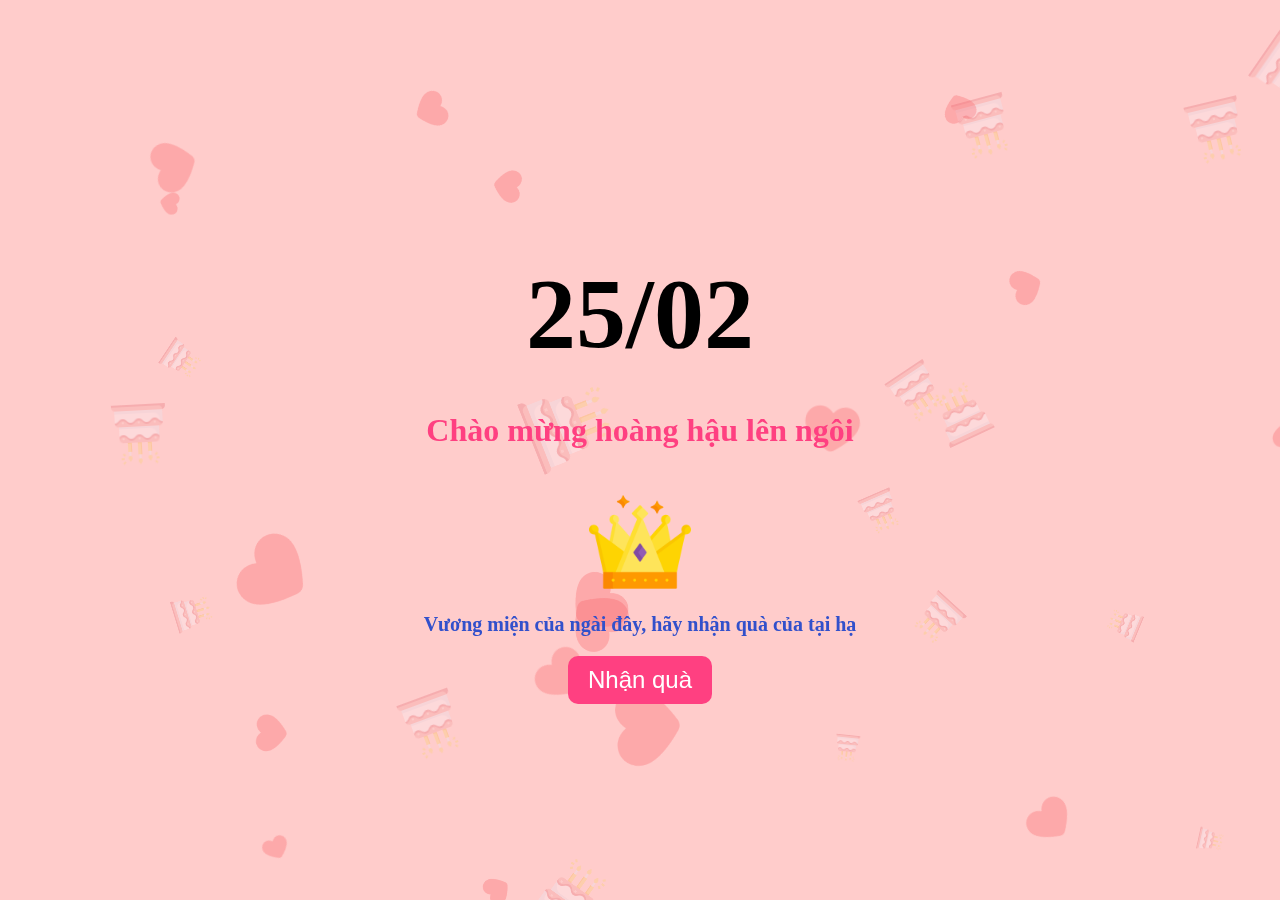
==== index.html @ fc36fe29 "push to deploy" ====
<!DOCTYPE html>
<html lang="en">
<head>
    <meta charset="UTF-8">
    <meta name="viewport" content="width=device-width, initial-scale=1.0">
    <title>Birthday</title>
    <link rel="stylesheet" href="style.css">
    <link href="https://fonts.googleapis.com/css2?family=Baloo+2:wght@400;700&display=swap" rel="stylesheet">
</head>
<body>
    <audio id="bg-music" loop autoplay>
        <source src="audio/birthday.mp3" type="audio/mpeg">
    </audio>

    <script>
        document.addEventListener("DOMContentLoaded", () => {
            const bgMusic = document.getElementById("bg-music");
    
            // Try to play music immediately
            bgMusic.play().catch(err => {
                console.log("Autoplay blocked. Waiting for user interaction...");
                // Add a click event to enable audio
                document.addEventListener("click", () => {
                    bgMusic.play();
                    bgMusic.volumn = 0.3;
                }, { once: true }); // Ensures it runs only once
            });
        });
    </script>

    <div id="background-images"></div>

    <div id="start-container">
        <div style="font-size: 100px; font-weight: bold">25/02</div>
        <h1>Chào mừng hoàng hậu lên ngôi</h1>
        <img src="./images/king.png" style="width: 20%; height: 20%">
        <div style="color: rgb(50, 80, 203); font-size: 20px; font-weight: bold;">Vương miện của ngài đây, hãy nhận quà của tại hạ</div>
        <button id="start-btn">Nhận quà</button>
    </div>

    <script>
        document.getElementById("start-btn").addEventListener("click", function() {
            document.getElementById("start-container").classList.add("fade-out");
            setTimeout(() => {
                document.getElementById("start-container").style.display = "none";
                document.body.innerHTML += "<div id='title'>Khu vực quà tặng</div><div id='prize-container'></div><div id='gift-container'></div><button id='shuffle' onclick='shuffleGifts()'>Xào lại</button>";
            }, 500); // Delay for smooth transition
            setTimeout(() => {
                loadPrizes();
                enableAudioOnInteraction();
            }, 1000)
        });
    </script>
</body>
</html>

<script src="script.js"></script>
---- style.css ----
body {
    display: flex;
    justify-content: center;
    background-color: #ffcccb;
    flex-direction: column; 
    align-items: center;
    margin: 0;
    padding: 0;
    width: 100%;
    height: 100%;
}

#background-images {
    position: fixed;
    top: 0;
    left: 0;
    width: 100%;
    height: 100%;
    z-index: -1;
}

#title {
    font-family: 'Baloo 2', cursive;
    font-size: 3rem;
}

#prize-container {
    width: 90%;
    height: 70px;
    border-radius: 30px;
    display: flex;
    align-items: center;
    justify-content: space-around;
    background-color: white;
}

.prize-image.hidden {
    opacity: 0;
    transform: scale(0.5);
    transition: all 0.5s ease;
}

.prize-image.popup {
    opacity: 1;
    transform: scale(1);
    transition: all 0.5s ease;
}

.prize-image {
    display: inline-block;
    margin: 10px;
    max-width: 50px;
    max-height: 50px;
    border: 2px solid #fff;
    border-radius: 10px;
    box-shadow: 0 4px 6px rgba(0, 0, 0, 0.1);
    margin: 0px;
}

#gift-container {
    display: grid;
    grid-template-columns: repeat(2, 1fr);
    grid-template-rows: repeat(3, auto);
    width: 90%;
    height: 400px;
    margin: 20px;
    background-color: white;
    border-radius: 30px;
    justify-content: center;
    align-items: center; /
}

.gift-image.hidden {
    opacity: 0;
    transform: scale(0.5);
    transition: all 0.5s ease;
}

.gift-image.popup {
    opacity: 1;
    transform: scale(1);
    transition: all 0.5s ease;
}

.gift-image {
    display: block;
    max-width: 100px;
    max-height: 100px;
    transition: all 0.5s ease;
}

.zoom-in {
    transform: scale(2);
    z-index: 10;
    position: absolute;
    transition: transform 0.5s ease, left 0.5s ease, top 0.5s ease;
}

.wrapper {
    display: flex;
    justify-content: center;
    align-items: center;
}

.wrapper.fade-out {
    opacity: 0;
    pointer-events: none;
    transition: opacity 1s ease;
}


#shuffle {
    width: 90%;
    height: 75px;
    font-size: 30px;
    border-radius: 30px;
    background-color: #ffa0d3;
}

.shuffle-animation {
    animation: shuffle 1s ease-in-out;
}

@keyframes shuffle {
    0% {
        transform: translateY(0) rotate(0deg);
    }
    25% {
        transform: translateY(-20px) rotate(-10deg);
    }
    50% {
        transform: translateY(20px) rotate(10deg);
    }
    75% {
        transform: translateY(-10px) rotate(-5deg);
    }
    100% {
        transform: translateY(0) rotate(0deg);
    }
}

.congrats-message {
    font-size: 24px;
    font-weight: bold;
    text-align: center;
    opacity: 0;
    position: absolute;
    top: 10%;
    left: 50%;
    transform: translate(-50%, -50%);
    transition: opacity 1s ease, transform 1s ease;
    color: #ff4081; /* Cute pink color */
    background: white;
    padding: 10px 20px;
    border-radius: 15px;
    box-shadow: 0 4px 10px rgba(0, 0, 0, 0.2);
}

.congrats-message.show {
    opacity: 1;
    transform: translate(-50%, 0);
}

h1 {
    font-size: 2rem;
    color: #ff4081;
}

#start-btn {
    font-size: 1.5rem;
    padding: 10px 20px;
    background-color: #ff4081;
    color: white;
    border: none;
    border-radius: 10px;
    cursor: pointer;
    transition: 0.3s ease-in-out;
}

#start-btn:hover {
    background-color: #e91e63;
}

#start-container {
    display: flex;
    flex-direction: column;
    align-items: center;
    justify-content: center;
    height: 100%;
    gap: 20px;
    margin-top: 20%;
}
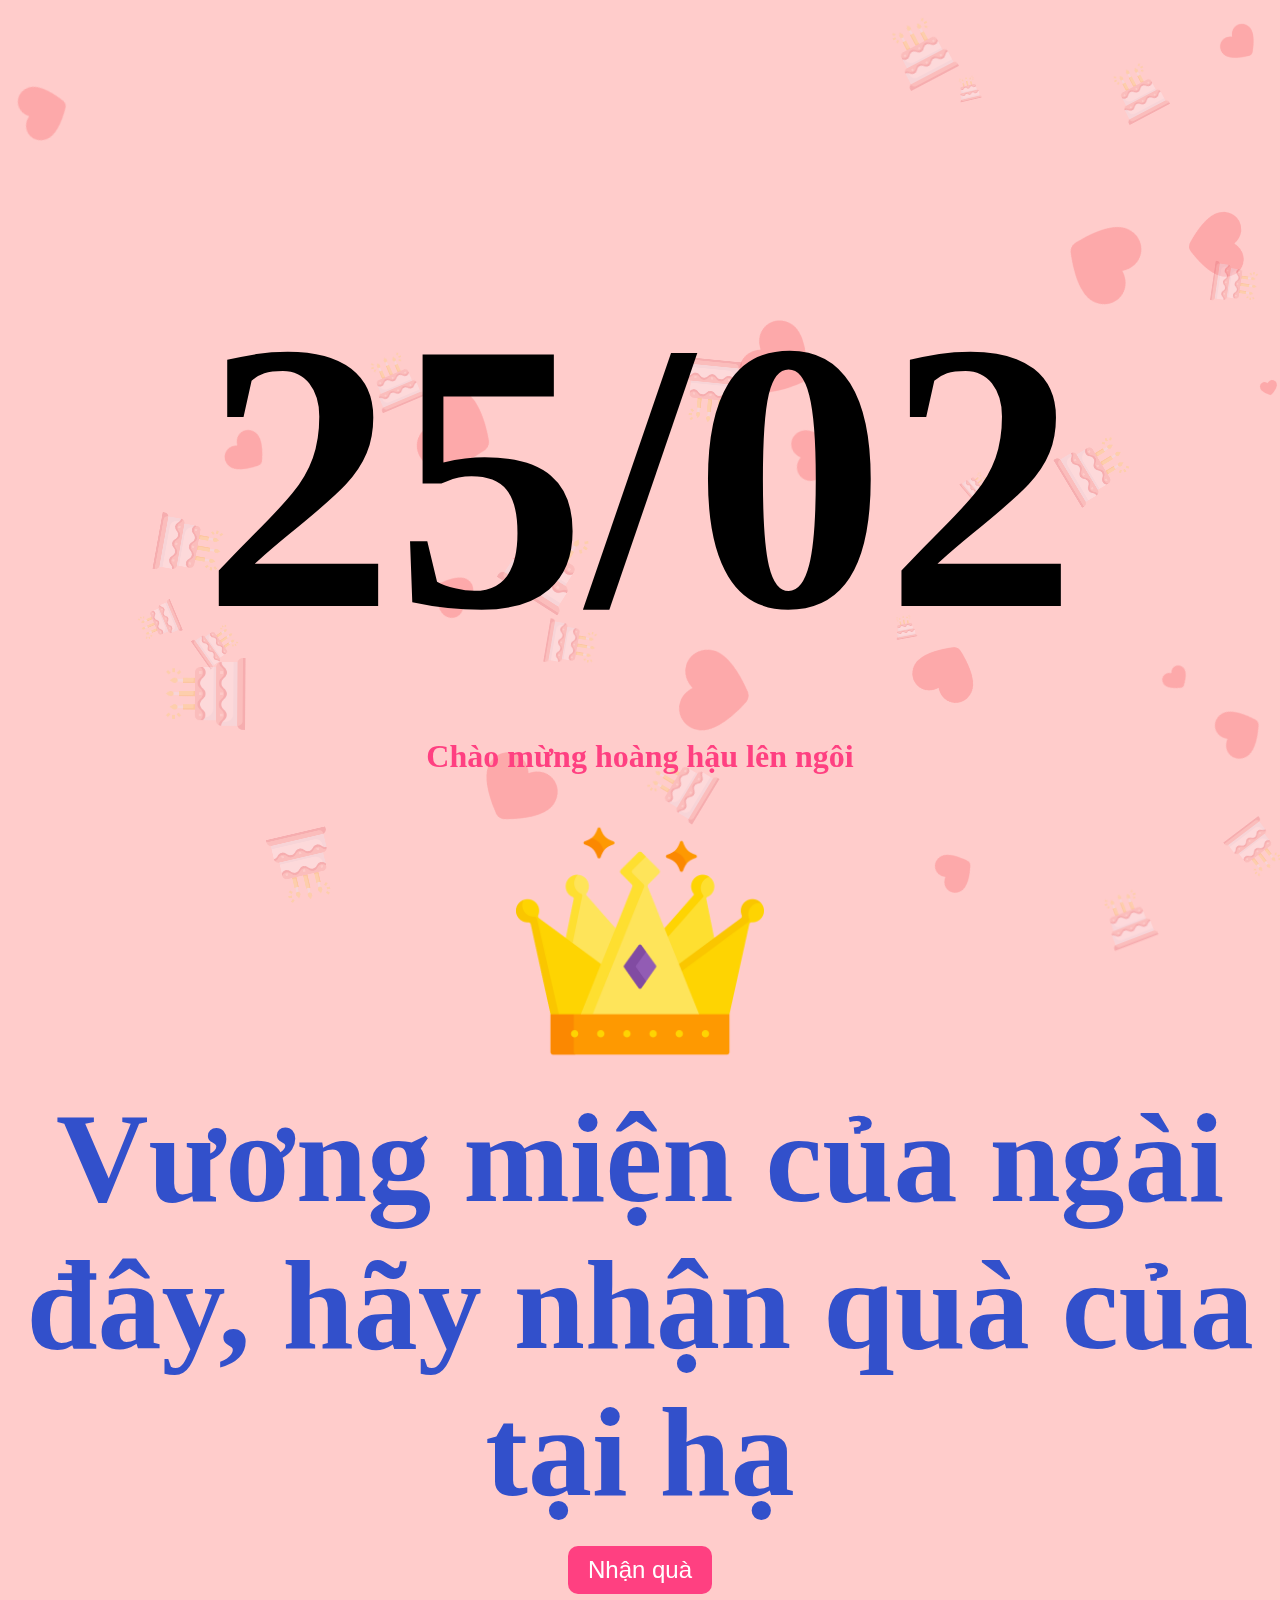
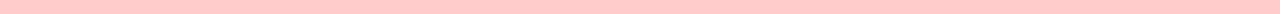
==== commit 775f36e2: "debug" ====
--- a/index.html
+++ b/index.html
@@ -31,10 +31,10 @@
     <div id="background-images"></div>
 
     <div id="start-container">
-        <div style="font-size: 100px; font-weight: bold">25/02</div>
+        <div style="font-size: 30vw; font-weight: bold">25/02</div>
         <h1>Chào mừng hoàng hậu lên ngôi</h1>
         <img src="./images/king.png" style="width: 20%; height: 20%">
-        <div style="color: rgb(50, 80, 203); font-size: 20px; font-weight: bold;">Vương miện của ngài đây, hãy nhận quà của tại hạ</div>
+        <div style="color: rgb(50, 80, 203); font-size: 10vw; font-weight: bold;">Vương miện của ngài đây, hãy nhận quà của tại hạ</div>
         <button id="start-btn">Nhận quà</button>
     </div>
 
--- a/style.css
+++ b/style.css
@@ -140,7 +140,7 @@
 }
 
 .congrats-message {
-    font-size: 24px;
+    font-size: 5vw;
     font-weight: bold;
     text-align: center;
     opacity: 0;
@@ -151,7 +151,7 @@
     transition: opacity 1s ease, transform 1s ease;
     color: #ff4081; /* Cute pink color */
     background: white;
-    padding: 10px 20px;
+    padding: 2vw 4vw;
     border-radius: 15px;
     box-shadow: 0 4px 10px rgba(0, 0, 0, 0.2);
 }
@@ -186,7 +186,9 @@
     flex-direction: column;
     align-items: center;
     justify-content: center;
+    text-align: center;
     height: 100%;
     gap: 20px;
+    margin: 20px;
     margin-top: 20%;
 }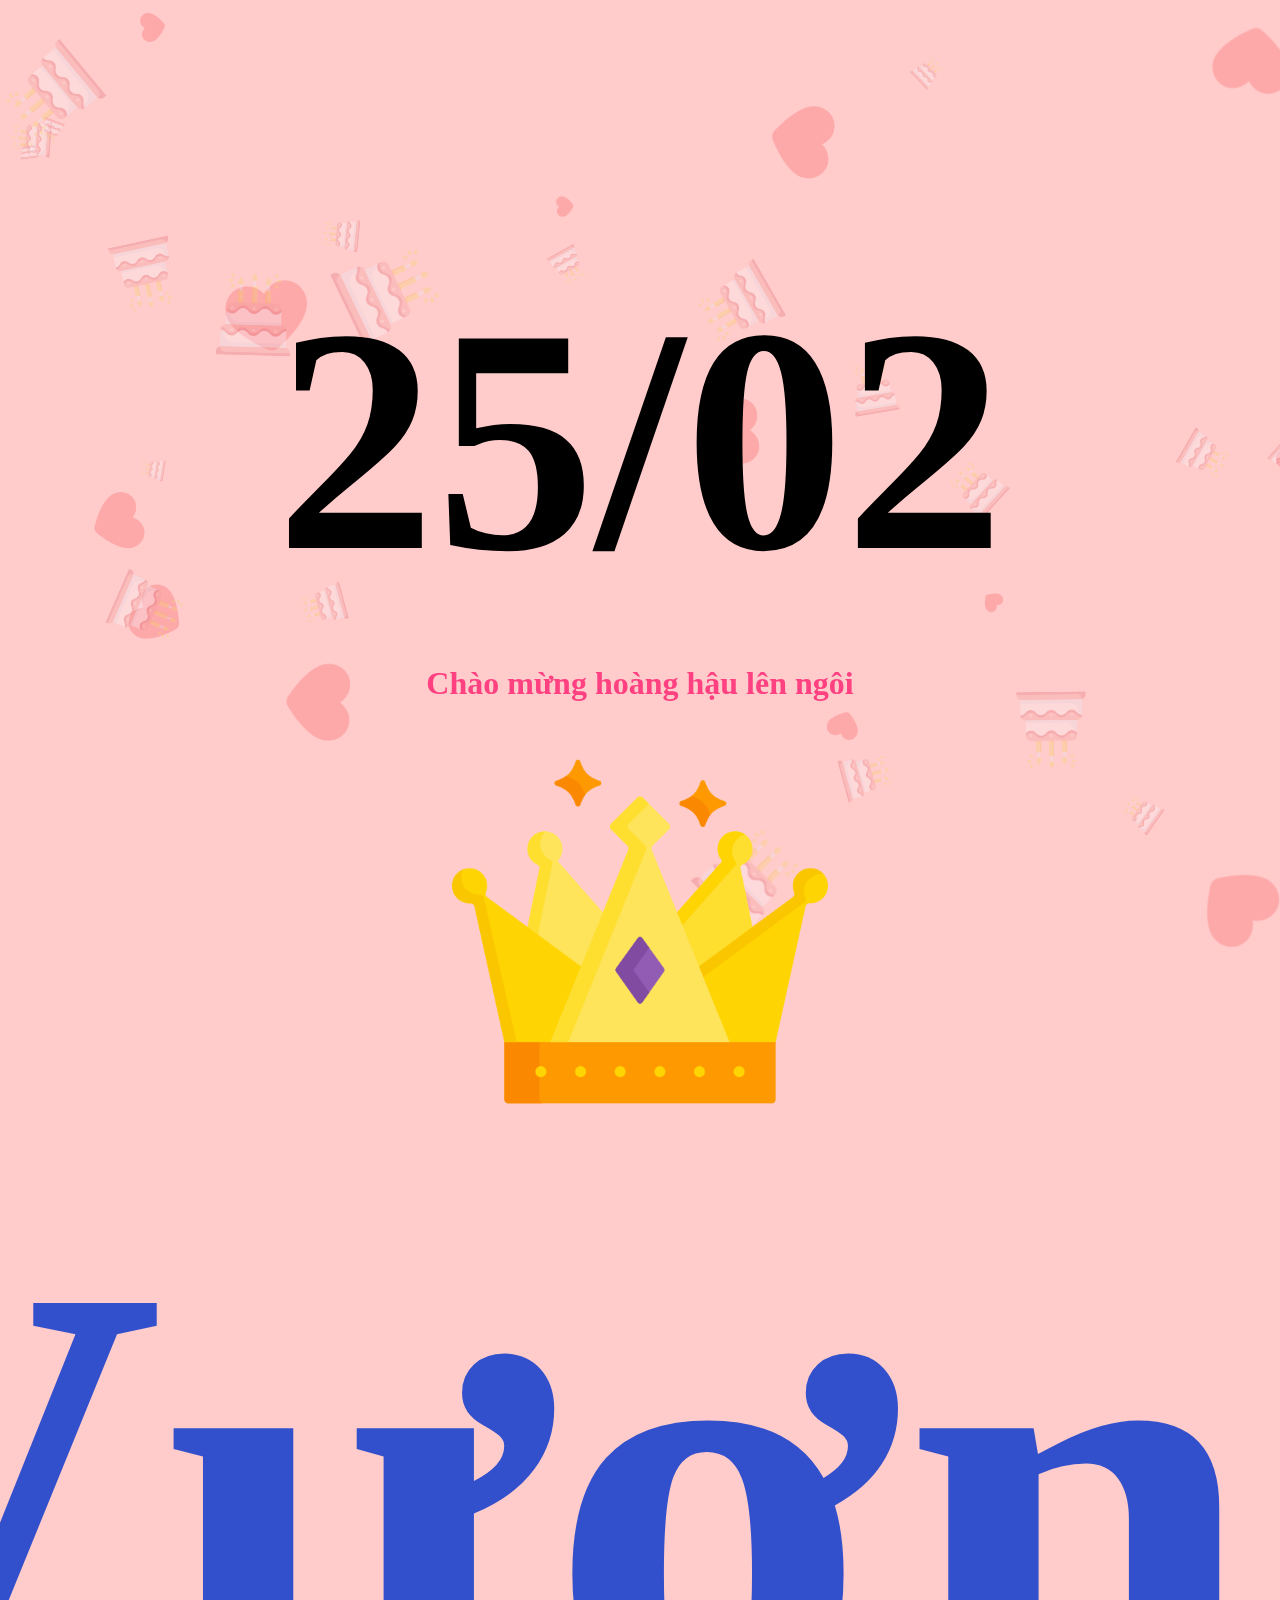
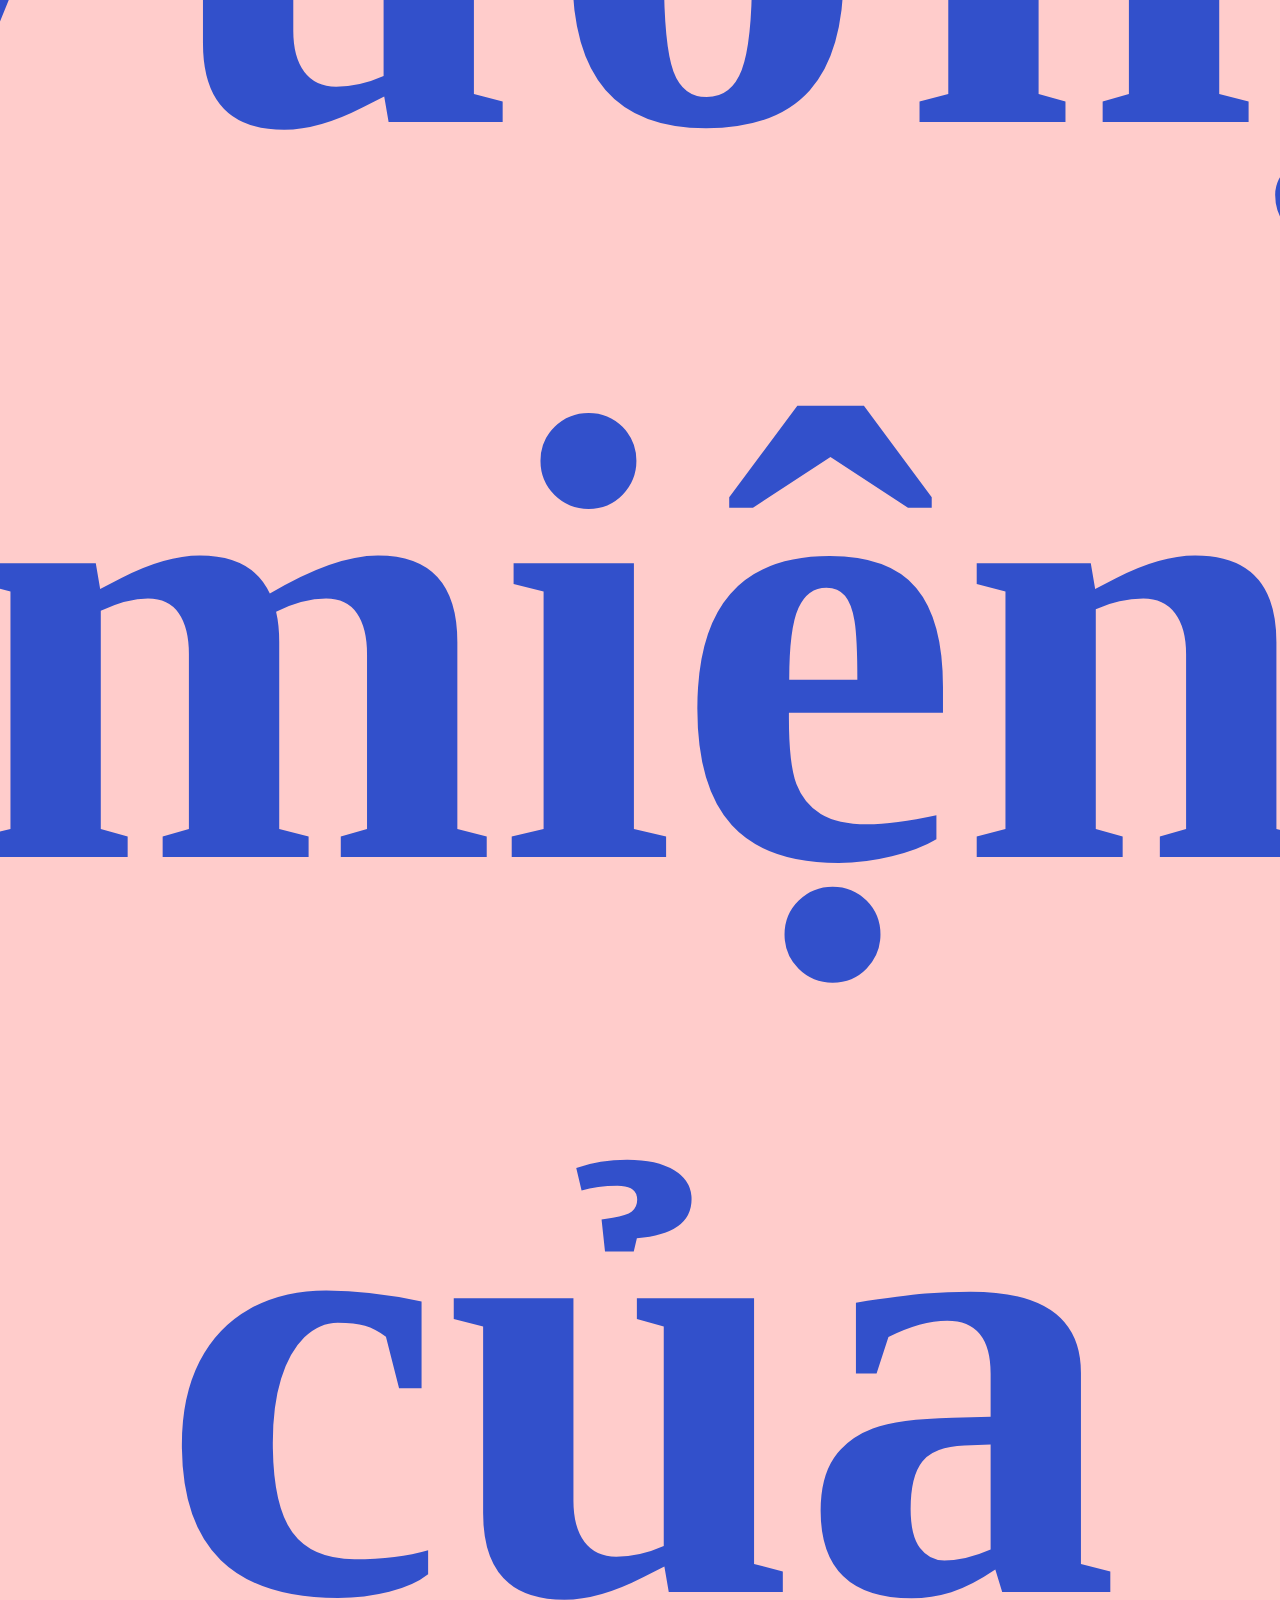
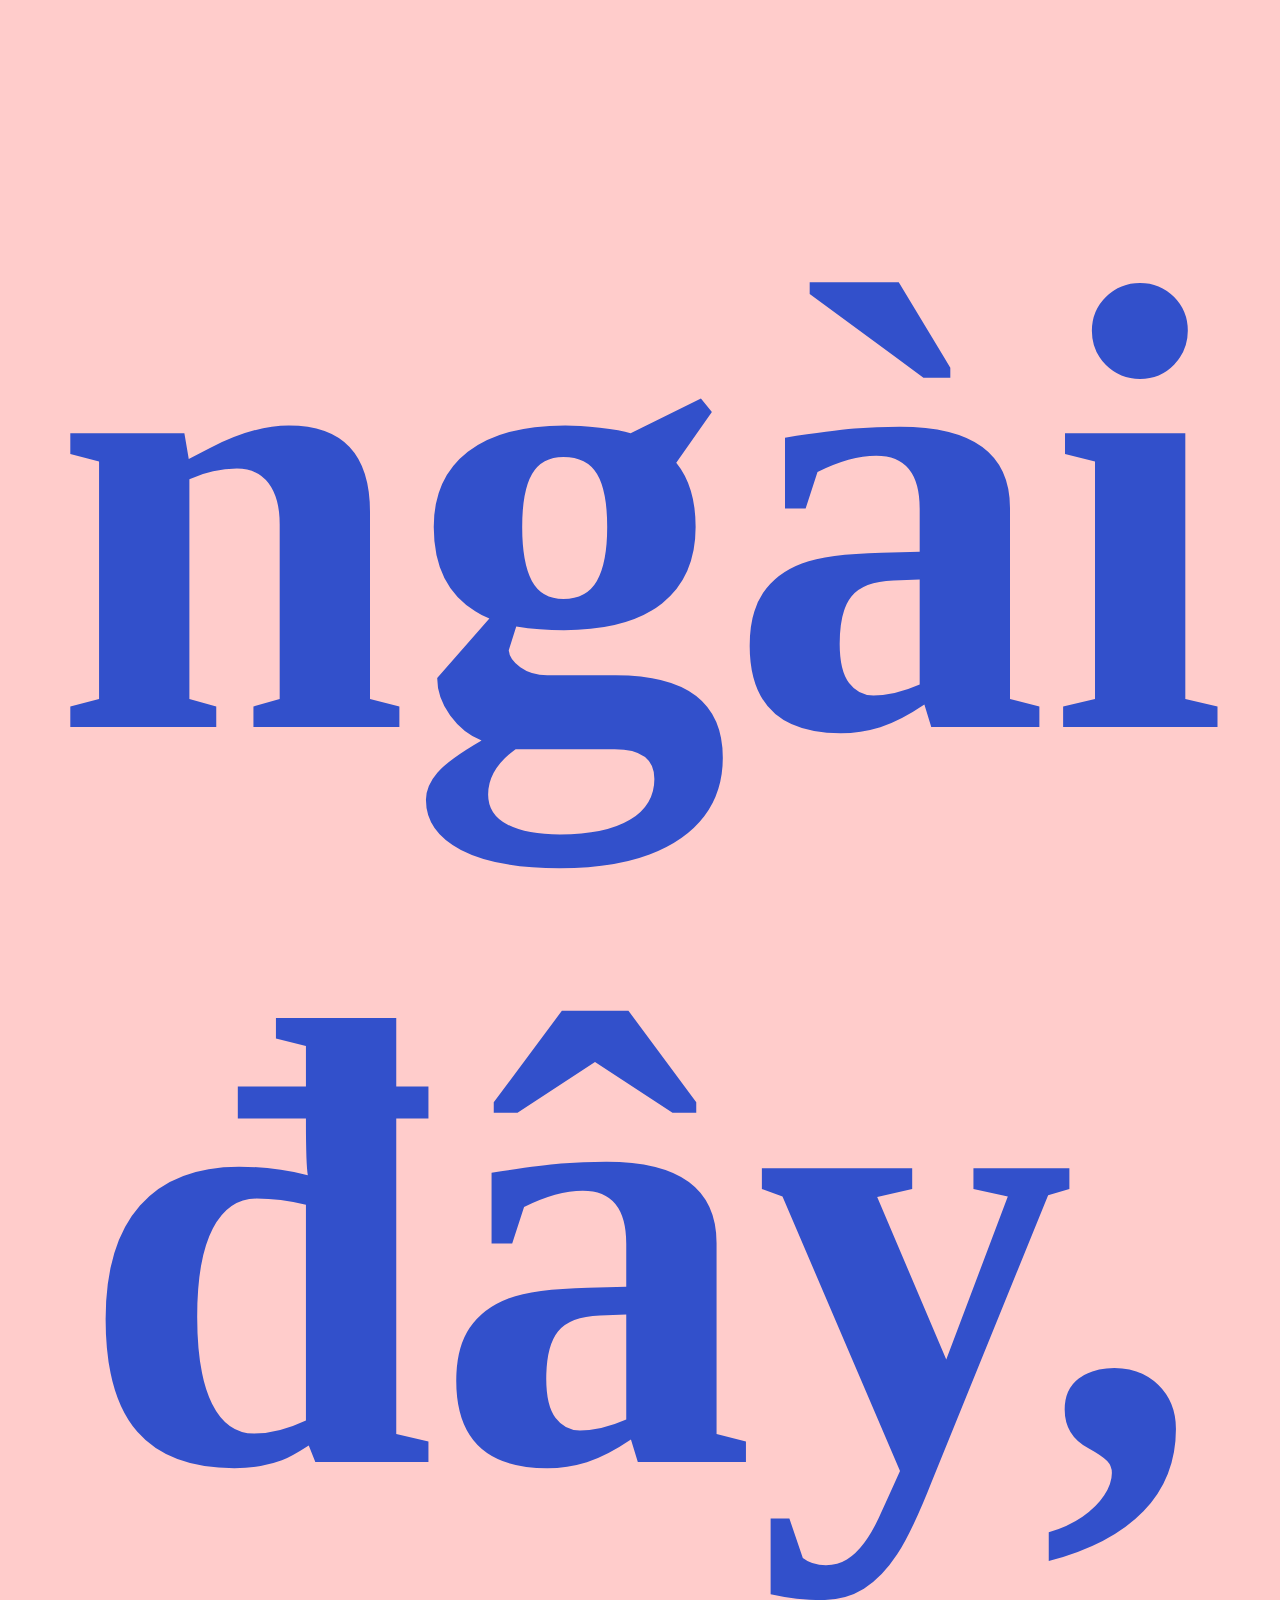
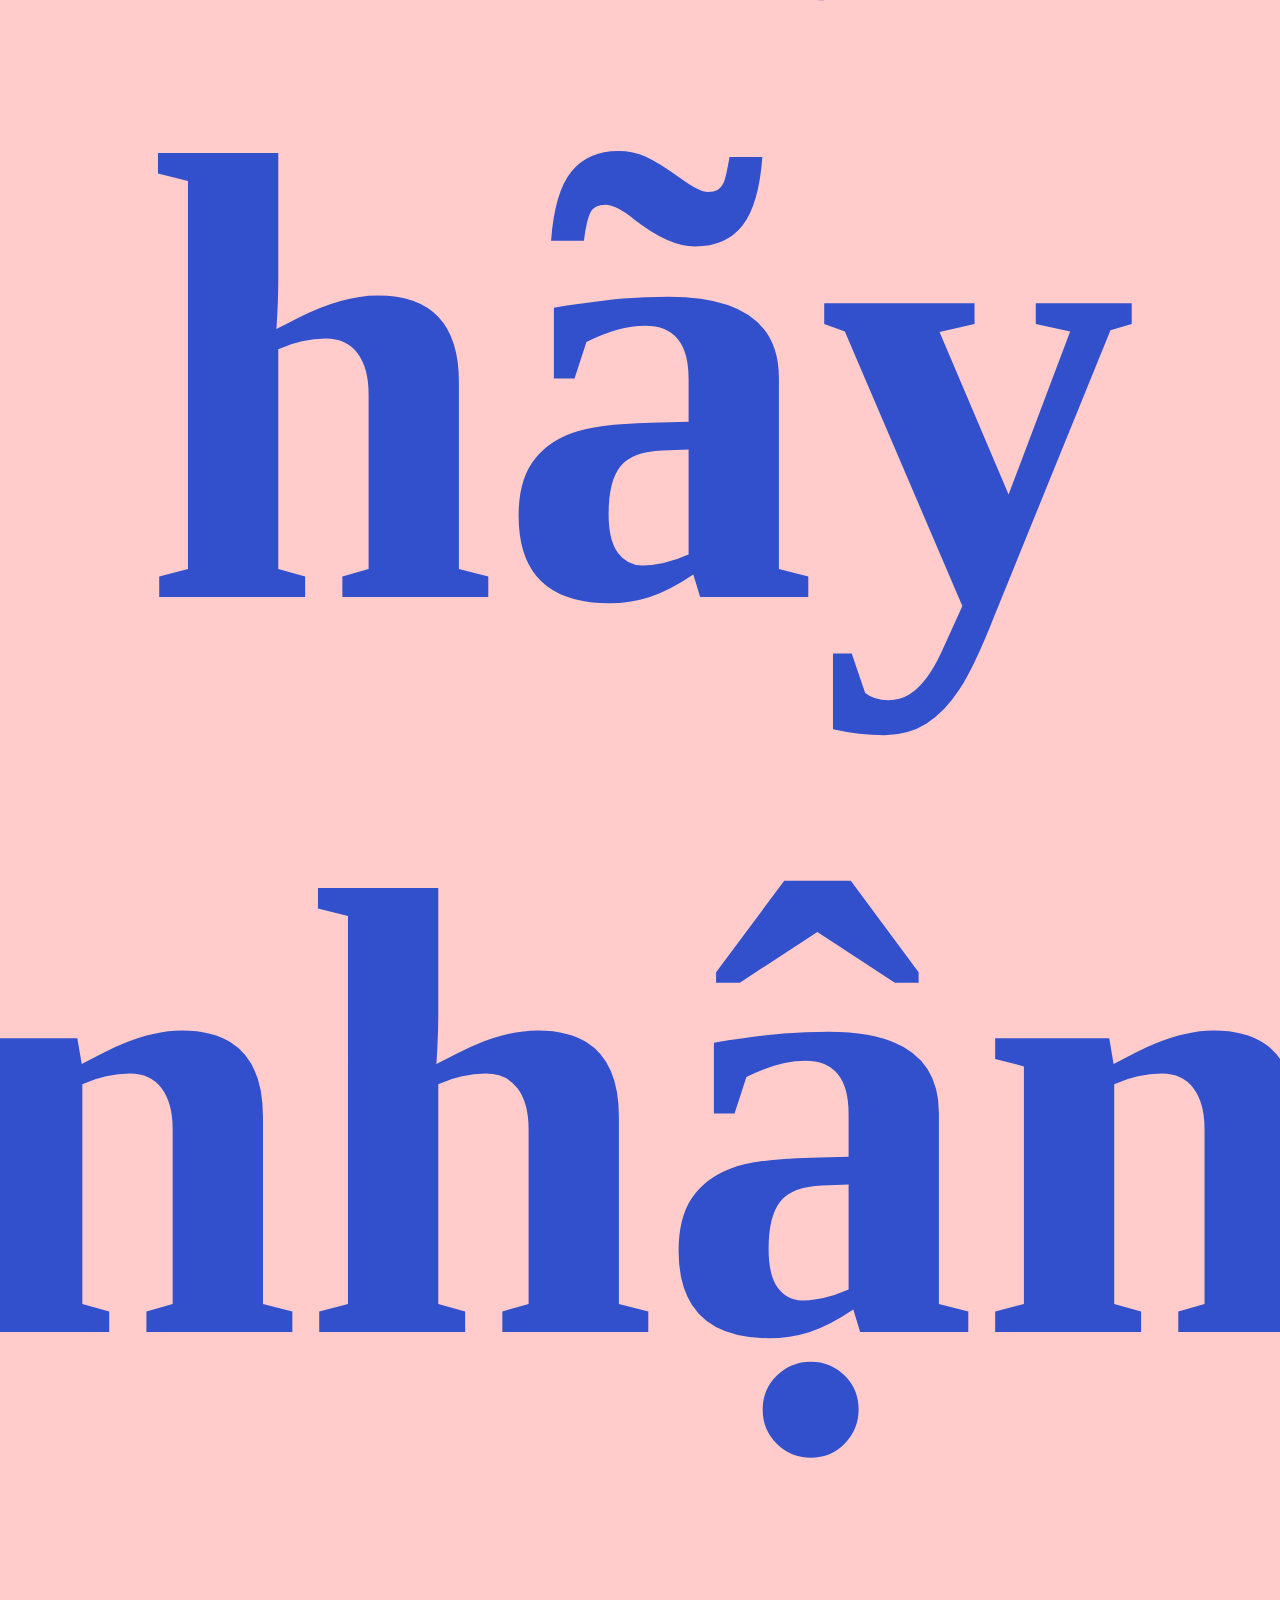
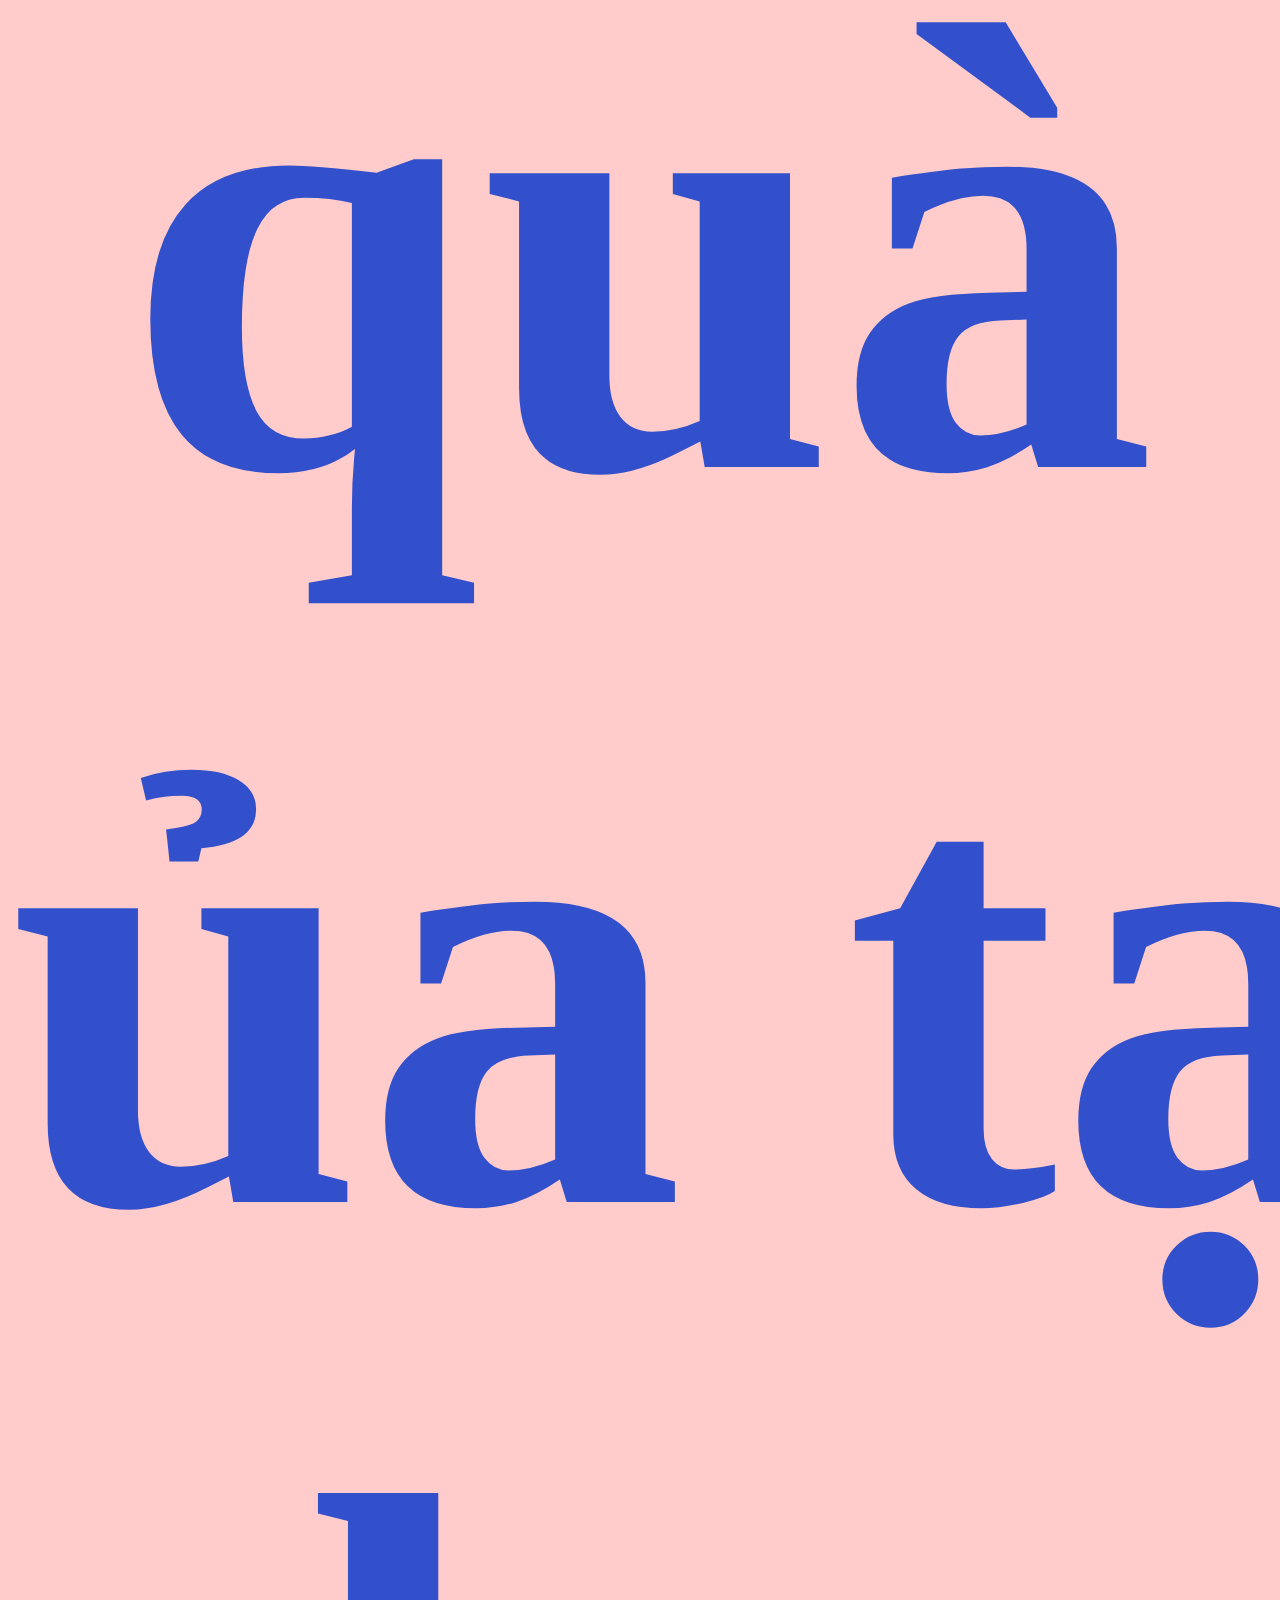
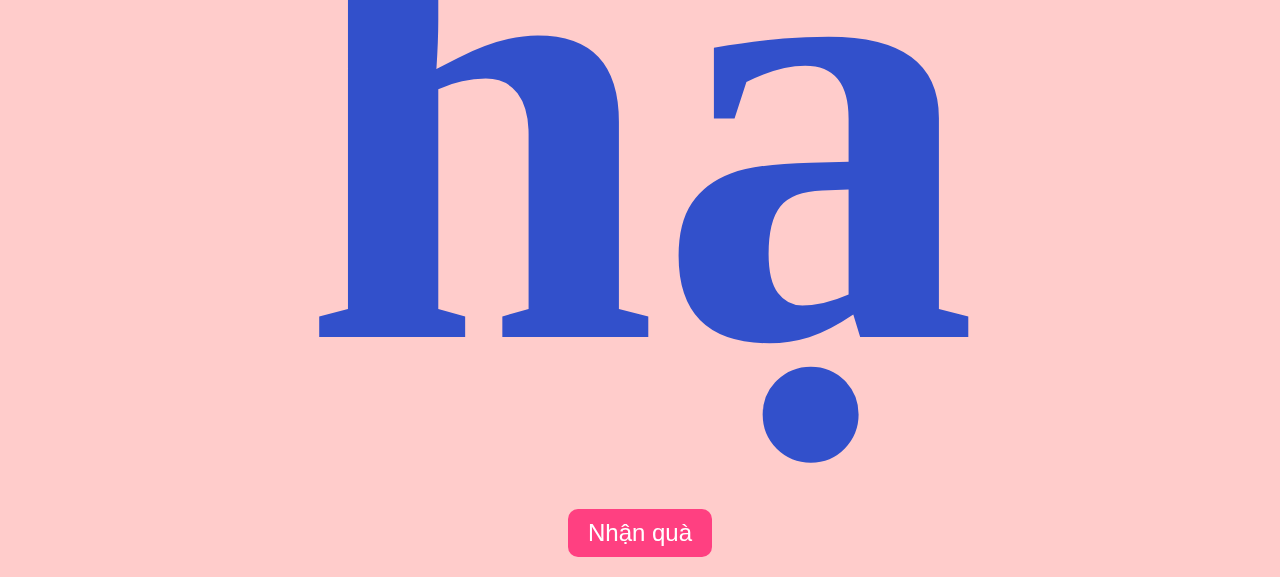
==== commit 0893429b: "debug" ====
--- a/index.html
+++ b/index.html
@@ -31,10 +31,10 @@
     <div id="background-images"></div>
 
     <div id="start-container">
-        <div style="font-size: 30vw; font-weight: bold">25/02</div>
+        <div style="font-size: 25vw; font-weight: bold">25/02</div>
         <h1>Chào mừng hoàng hậu lên ngôi</h1>
         <img src="./images/king.png" style="width: 20%; height: 20%">
-        <div style="color: rgb(50, 80, 203); font-size: 10vw; font-weight: bold;">Vương miện của ngài đây, hãy nhận quà của tại hạ</div>
+        <div style="color: rgb(50, 80, 203); font-size: 50vw; font-weight: bold;">Vương miện của ngài đây, hãy nhận quà của tại hạ</div>
         <button id="start-btn">Nhận quà</button>
     </div>
 
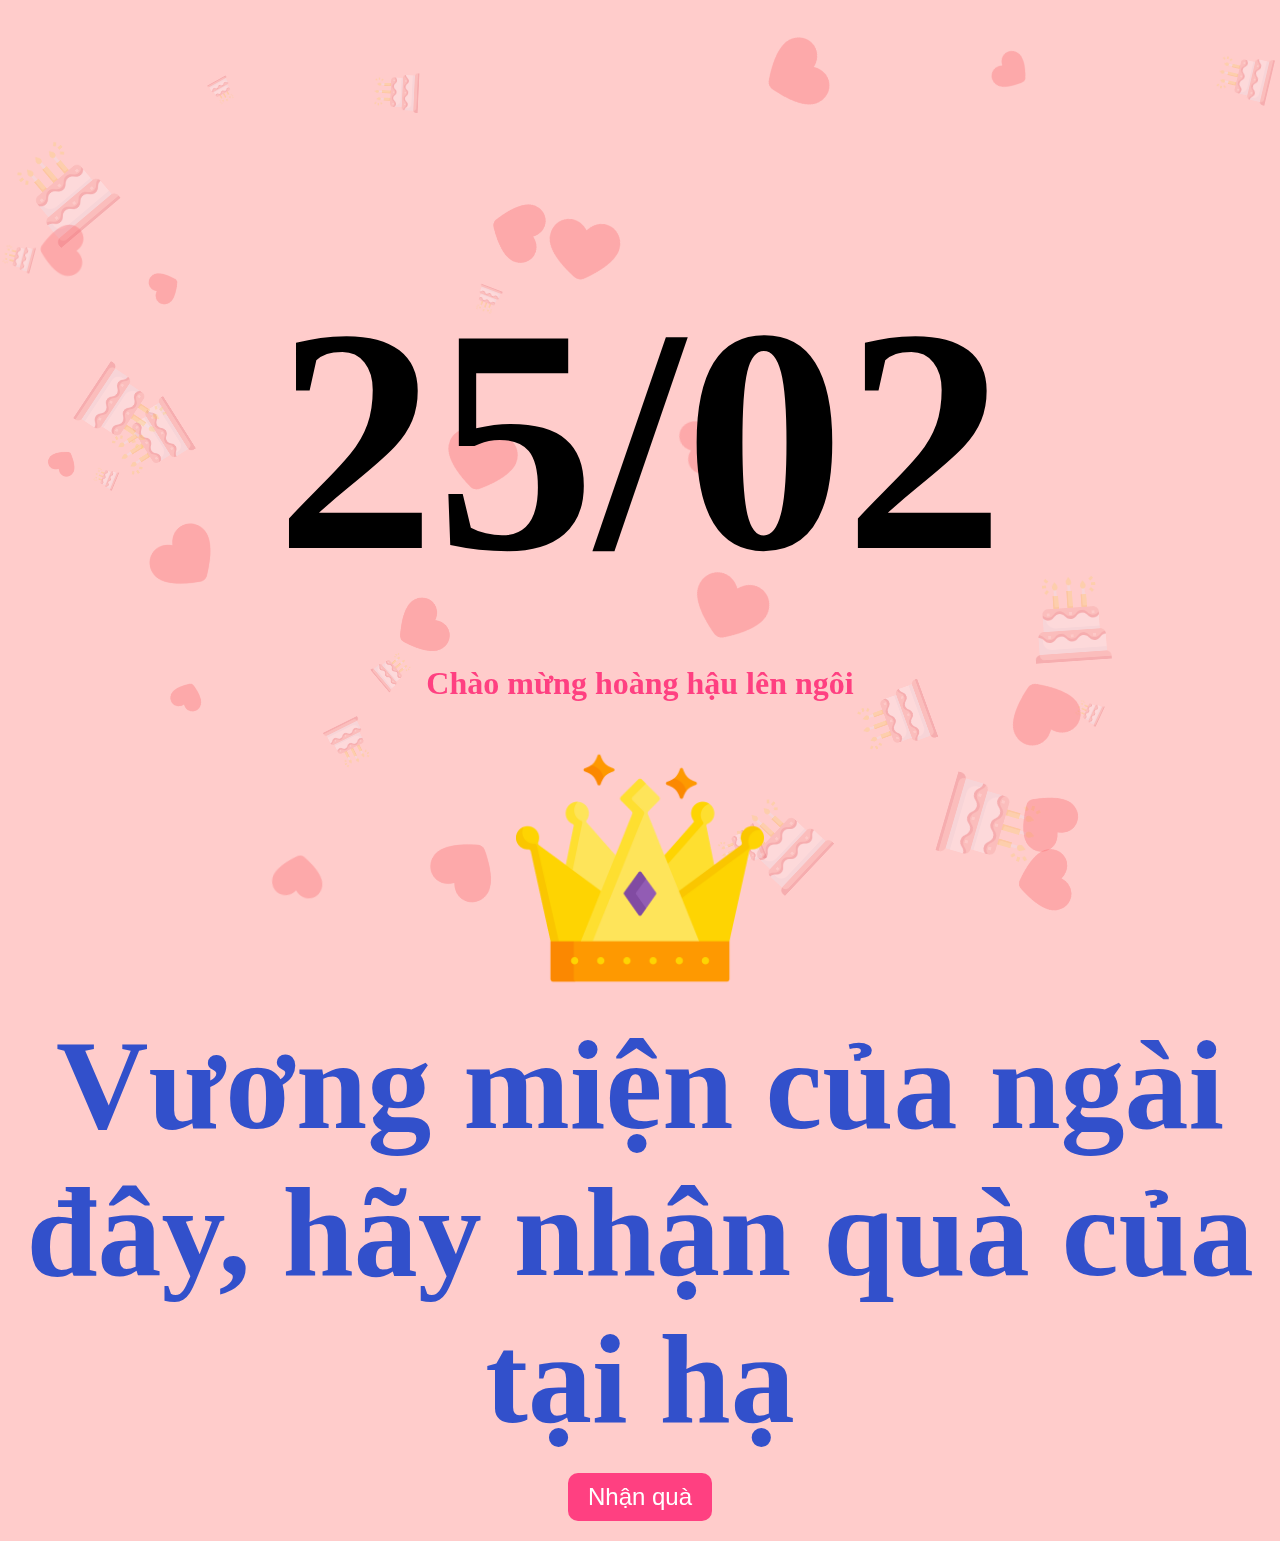
==== commit 74b90ac3: "debug" ====
--- a/index.html
+++ b/index.html
@@ -34,7 +34,7 @@
         <div style="font-size: 25vw; font-weight: bold">25/02</div>
         <h1>Chào mừng hoàng hậu lên ngôi</h1>
         <img src="./images/king.png" style="width: 20%; height: 20%">
-        <div style="color: rgb(50, 80, 203); font-size: 50vw; font-weight: bold;">Vương miện của ngài đây, hãy nhận quà của tại hạ</div>
+        <div style="color: rgb(50, 80, 203); font-size: 10vw; font-weight: bold;">Vương miện của ngài đây, hãy nhận quà của tại hạ</div>
         <button id="start-btn">Nhận quà</button>
     </div>
 
